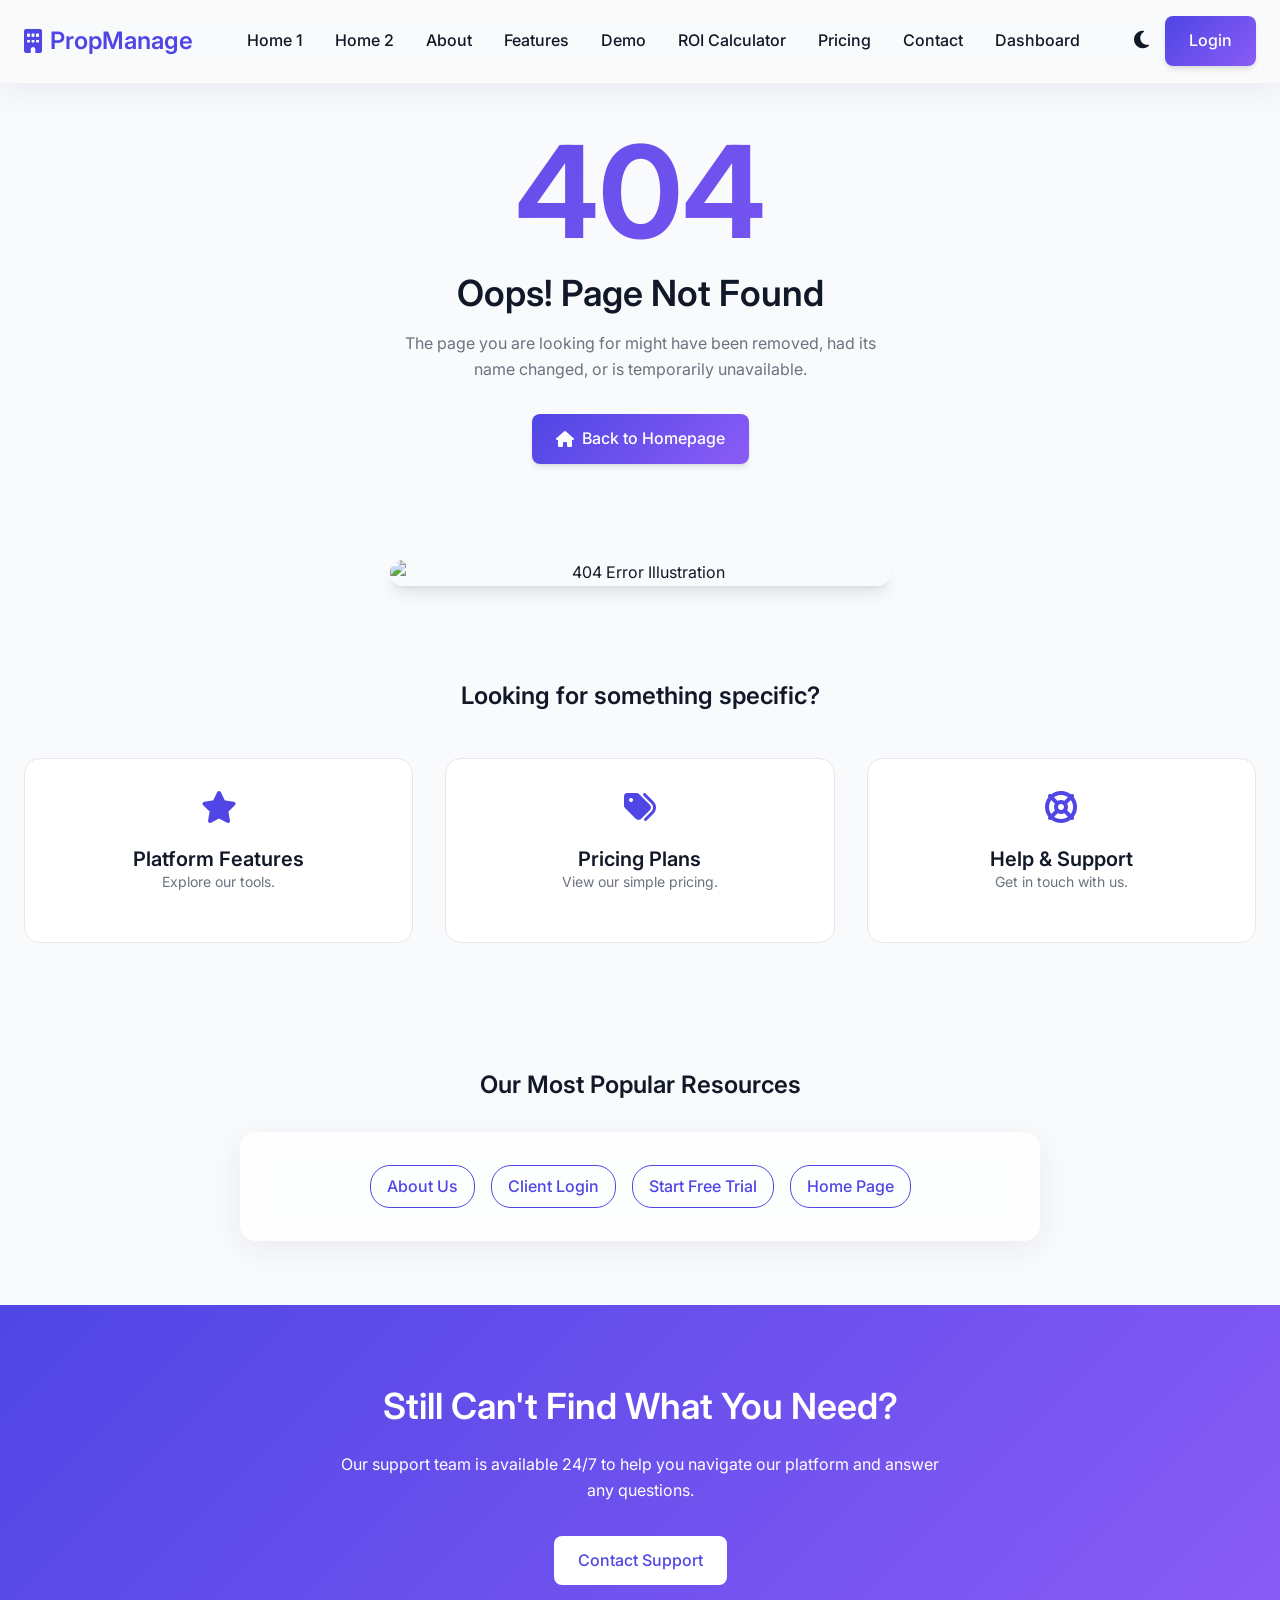
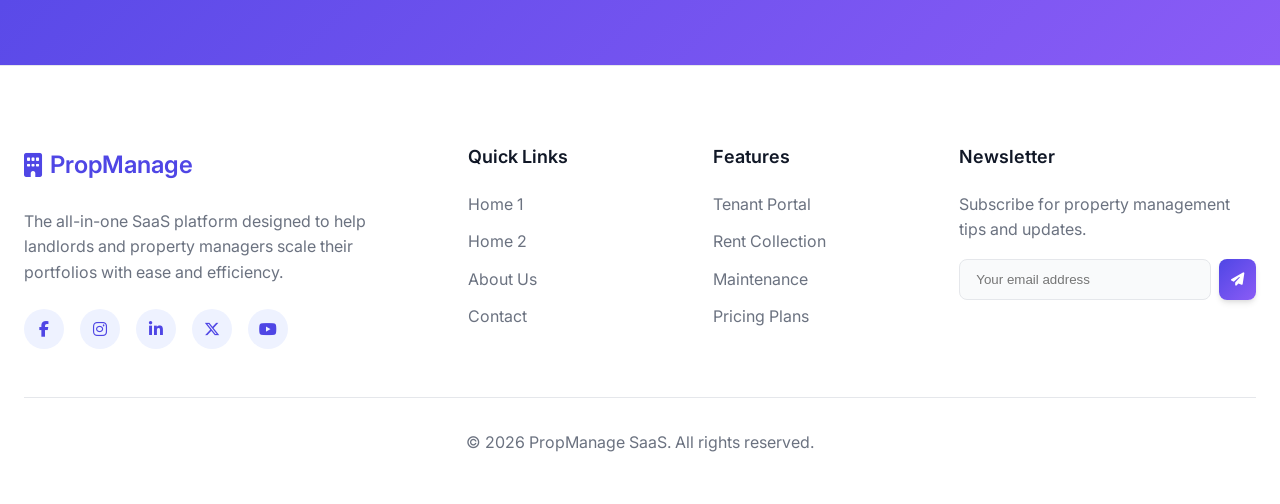
==== 404-error.html @ 9c6d3734 "Initial commit" ====
<!DOCTYPE html>
<html lang="en" dir="ltr">
<head>
    <meta charset="UTF-8">
    <meta name="viewport" content="width=device-width, initial-scale=1.0">
    <title>404 Page Not Found - PropManage SaaS</title>
    
    <link rel="stylesheet" href="https://cdnjs.cloudflare.com/ajax/libs/font-awesome/6.4.0/css/all.min.css">
    <link href="https://unpkg.com/aos@2.3.1/dist/aos.css" rel="stylesheet">
    <link rel="stylesheet" href="assets/css/style.css">
    <link rel="stylesheet" href="assets/css/dark-mode.css">
    <link rel="stylesheet" href="assets/css/rtl.css">

    <style>
        .error-hero {
            padding: 8rem 0 4rem;
            text-align: center;
        }
        .error-code {
            font-size: 8rem;
            font-weight: 700;
            color: var(--primary);
            line-height: 1;
            margin-bottom: 1rem;
            background: linear-gradient(135deg, var(--primary) 0%, var(--accent) 100%);
            -webkit-background-clip: text;
            -webkit-text-fill-color: transparent;
        }
        
        .error-illustration {
            text-align: center;
            padding: 2rem 0;
        }
        .error-illustration img {
            max-width: 500px;
            margin: 0 auto;
            border-radius: var(--radius-lg);
            box-shadow: var(--shadow-lg);
        }
        
        .quick-links-section, .popular-pages-section {
            padding: 4rem 0;
        }
        
        .link-card {
            background: var(--bg-card);
            border: 1px solid var(--border-color);
            border-radius: var(--radius-lg);
            padding: 2rem;
            text-align: center;
            transition: var(--transition);
        }
        .link-card:hover {
            transform: translateY(-5px);
            border-color: var(--primary);
            box-shadow: var(--shadow-md);
        }
        
        .cta-section {
            padding: 5rem 0;
            background: linear-gradient(135deg, var(--primary) 0%, var(--accent) 100%);
            color: white;
            text-align: center;
        }
        .cta-section h2, .cta-section p { color: white; }
    </style>
</head>
<body>

    <!-- Navbar -->
    <nav class="navbar glass-panel" style="border-radius: 0; border-top: none; border-left: none; border-right: none;">
        <div class="container d-flex justify-between align-center">
            <a href="index.html" class="logo"><i class="fas fa-building"></i> PropManage</a>
            <button class="mobile-menu-btn"><i class="fas fa-bars"></i></button>
                        <ul class="nav-links">
                <li><a href="index.html">Home 1</a></li>
                <li><a href="home-2.html">Home 2</a></li>
                <li><a href="about.html">About</a></li>
                <li><a href="features.html">Features</a></li>
                <li><a href="demo.html">Demo</a></li>
                <li><a href="roi-calculator.html">ROI Calculator</a></li>
                <li><a href="pricing.html">Pricing</a></li>
                <li><a href="contact.html">Contact</a></li>
                <li><a href="dashboard.html">Dashboard</a></li>
            </ul>
            <div class="nav-actions">
                <button id="theme-toggle" class="theme-toggle" aria-label="Toggle Dark Mode"><i class="fas fa-moon"></i></button>
                <a href="login.html" class="btn btn-primary">Login</a>
            </div>
        </div>
    </nav>

    <!-- SECTION 1: Hero -->
    <header class="error-hero">
        <div class="container" data-aos="zoom-in">
            <div class="error-code">404</div>
            <h2>Oops! Page Not Found</h2>
            <p style="max-width: 500px; margin: 1rem auto 2rem;">The page you are looking for might have been removed, had its name changed, or is temporarily unavailable.</p>
            <a href="index.html" class="btn btn-primary"><i class="fas fa-home"></i> Back to Homepage</a>
        </div>
    </header>

    <!-- SECTION 2: Error Illustration -->
    <section class="error-illustration">
        <div class="container" data-aos="fade-up">
            <img src="https://images.unsplash.com/photo-1584824486509-112e4181ff6b?auto=format&fit=crop&w=800&q=80" alt="404 Error Illustration">
        </div>
    </section>

    <!-- SECTION 3: Quick Links -->
    <section class="quick-links-section bg-main">
        <div class="container">
            <div class="text-center mb-5" data-aos="fade-up">
                <h3>Looking for something specific?</h3>
            </div>
            
            <div class="grid-3">
                <a href="features.html" class="link-card" data-aos="fade-up" data-aos-delay="100">
                    <i class="fas fa-star fa-2x mb-3" style="color: var(--primary);"></i>
                    <h4>Platform Features</h4>
                    <p class="text-muted" style="font-size: 0.875rem;">Explore our tools.</p>
                </a>
                <a href="pricing.html" class="link-card" data-aos="fade-up" data-aos-delay="200">
                    <i class="fas fa-tags fa-2x mb-3" style="color: var(--primary);"></i>
                    <h4>Pricing Plans</h4>
                    <p class="text-muted" style="font-size: 0.875rem;">View our simple pricing.</p>
                </a>
                <a href="contact.html" class="link-card" data-aos="fade-up" data-aos-delay="300">
                    <i class="fas fa-life-ring fa-2x mb-3" style="color: var(--primary);"></i>
                    <h4>Help & Support</h4>
                    <p class="text-muted" style="font-size: 0.875rem;">Get in touch with us.</p>
                </a>
            </div>
        </div>
    </section>

    <!-- SECTION 4: Popular Pages -->
    <section class="popular-pages-section">
        <div class="container">
            <div class="text-center mb-4" data-aos="fade-up">
                <h3>Our Most Popular Resources</h3>
            </div>
            
            <div class="glass-panel" style="padding: 2rem; max-width: 800px; margin: 0 auto;" data-aos="zoom-in">
                <ul style="list-style: none; padding: 0; display: flex; flex-wrap: wrap; justify-content: center; gap: 1rem;">
                    <li><a href="about.html" class="btn btn-outline" style="border-radius: 20px; padding: 0.5rem 1rem;">About Us</a></li>
                    <li><a href="login.html" class="btn btn-outline" style="border-radius: 20px; padding: 0.5rem 1rem;">Client Login</a></li>
                    <li><a href="register.html" class="btn btn-outline" style="border-radius: 20px; padding: 0.5rem 1rem;">Start Free Trial</a></li>
                    <li><a href="index.html" class="btn btn-outline" style="border-radius: 20px; padding: 0.5rem 1rem;">Home Page</a></li>
                </ul>
            </div>
        </div>
    </section>

    <!-- SECTION 5: CTA Section -->
    <section class="cta-section">
        <div class="container" data-aos="fade-up">
            <h2 class="mb-3">Still Can't Find What You Need?</h2>
            <p class="mb-4" style="max-width: 600px; margin-left: auto; margin-right: auto;">Our support team is available 24/7 to help you navigate our platform and answer any questions.</p>
            <a href="contact.html" class="btn" style="background: white; color: var(--primary);">Contact Support</a>
        </div>
    </section>

    <!-- Footer -->
    <footer class="footer">
        <div class="container">
            <div class="footer-grid">
                <div class="footer-col">
                    <a href="index.html" class="logo mb-3"><i class="fas fa-building"></i> PropManage</a>
                    <p>The all-in-one SaaS platform designed to help landlords and property managers scale their portfolios with ease and efficiency.</p>
                    <div class="social-icons">
                        <a href="#"><i class="fab fa-facebook-f"></i></a>
                        <a href="#"><i class="fab fa-instagram"></i></a>
                        <a href="#"><i class="fab fa-linkedin-in"></i></a>
                        <a href="#"><i class="fab fa-x-twitter"></i></a>
                        <a href="#"><i class="fab fa-youtube"></i></a>
                    </div>
                </div>
                <div class="footer-col">
                    <h4>Quick Links</h4>
                    <ul class="footer-links">
                        <li><a href="index.html">Home 1</a></li>
                        <li><a href="home-2.html">Home 2</a></li>
                        <li><a href="about.html">About Us</a></li>
                        <li><a href="contact.html">Contact</a></li>
                    </ul>
                </div>
                <div class="footer-col">
                    <h4>Features</h4>
                    <ul class="footer-links">
                        <li><a href="features.html">Tenant Portal</a></li>
                        <li><a href="features.html">Rent Collection</a></li>
                        <li><a href="features.html">Maintenance</a></li>
                        <li><a href="pricing.html">Pricing Plans</a></li>
                    </ul>
                </div>
                <div class="footer-col">
                    <h4>Newsletter</h4>
                    <p>Subscribe for property management tips and updates.</p>
                    <form class="newsletter-form">
                        <input type="email" placeholder="Your email address" required>
                        <button type="submit" class="btn btn-primary" style="padding: 0.75rem;"><i class="fas fa-paper-plane"></i></button>
                    </form>
                </div>
            </div>
            <div class="footer-bottom">
                <p>&copy; 2026 PropManage SaaS. All rights reserved.</p>
            </div>
        </div>
    </footer>

    <script src="https://unpkg.com/aos@2.3.1/dist/aos.js"></script>
    <script src="assets/js/main.js"></script>
</body>
</html>
---- assets/css/style.css ----
@import url('https://fonts.googleapis.com/css2?family=Inter:wght@400;500;600&display=swap');

:root {
    /* Primary Colors - Premium SaaS Look */
    --primary: #4F46E5;
    --primary-hover: #4338CA;
    --primary-light: #EEF2FF;
    --secondary: #10B981;
    --accent: #8B5CF6;
    
    /* Neutral Colors */
    --text-dark: #111827;
    --text-muted: #6B7280;
    --bg-main: #F9FAFB;
    --bg-card: #FFFFFF;
    --border-color: #E5E7EB;
    
    /* Feedback Colors */
    --success: #10B981;
    --warning: #F59E0B;
    --danger: #EF4444;
    
    /* Typography */
    --font-family: 'Inter', sans-serif;
    
    /* Shadows - Neumorphism & Modern */
    --shadow-sm: 0 1px 2px 0 rgba(0, 0, 0, 0.05);
    --shadow-md: 0 4px 6px -1px rgba(0, 0, 0, 0.1), 0 2px 4px -1px rgba(0, 0, 0, 0.06);
    --shadow-lg: 0 10px 15px -3px rgba(0, 0, 0, 0.1), 0 4px 6px -2px rgba(0, 0, 0, 0.05);
    --shadow-xl: 0 20px 25px -5px rgba(0, 0, 0, 0.1), 0 10px 10px -5px rgba(0, 0, 0, 0.04);
    --shadow-glass: 0 8px 32px 0 rgba(31, 38, 135, 0.07);
    --shadow-floating: 0 25px 50px -12px rgba(0, 0, 0, 0.15);
    
    /* Glassmorphism */
    --glass-bg: rgba(255, 255, 255, 0.7);
    --glass-border: rgba(255, 255, 255, 0.18);
    --glass-backdrop: blur(12px);
    
    /* Border Radius */
    --radius-sm: 0.375rem;
    --radius-md: 0.5rem;
    --radius-lg: 1rem;
    --radius-xl: 1.5rem;
    
    /* Transitions */
    --transition: all 0.3s cubic-bezier(0.4, 0, 0.2, 1);
}

* {
    margin: 0;
    padding: 0;
    box-sizing: border-box;
}

body {
    font-family: var(--font-family);
    background-color: var(--bg-main);
    color: var(--text-dark);
    line-height: 1.6;
    overflow-x: hidden;
    font-weight: 400;
}

/* Typography Rules */
h1, h2, h3, h4, h5, h6 {
    font-weight: 600;
    color: var(--text-dark);
    line-height: 1.2;
}

h1 { font-size: 3rem; }
h2 { font-size: 2.25rem; }
h3 { font-size: 1.5rem; }
h4 { font-size: 1.25rem; }

p {
    font-weight: 400;
    color: var(--text-muted);
    margin-bottom: 1rem;
}

.subheading {
    font-weight: 500;
    color: var(--primary);
    text-transform: uppercase;
    letter-spacing: 1px;
    font-size: 0.875rem;
    margin-bottom: 0.5rem;
    display: inline-block;
}

a {
    text-decoration: none;
    color: var(--primary);
    transition: var(--transition);
}

img {
    max-width: 100%;
    height: auto;
    display: block;
}

/* Container */
.container {
    width: 100%;
    max-width: 1280px;
    margin: 0 auto;
    padding: 0 1.5rem;
}

/* Utilities */
.text-center { text-align: center; }
.mb-1 { margin-bottom: 0.5rem; }
.mb-2 { margin-bottom: 1rem; }
.mb-3 { margin-bottom: 1.5rem; }
.mb-4 { margin-bottom: 2rem; }
.mb-5 { margin-bottom: 3rem; }
.mt-5 { margin-top: 3rem; }
.py-section { padding: 5rem 0; }
.d-flex { display: flex; }
.align-center { align-items: center; }
.justify-between { justify-content: space-between; }
.justify-center { justify-content: center; }

/* Grid Layouts */
.grid-2 { display: grid; grid-template-columns: repeat(2, 1fr); gap: 2rem; }
.grid-3 { display: grid; grid-template-columns: repeat(3, 1fr); gap: 2rem; }
.grid-4 { display: grid; grid-template-columns: repeat(4, 1fr); gap: 2rem; }

/* Responsive Grids */
@media (max-width: 1024px) {
    .grid-4 { grid-template-columns: repeat(2, 1fr); }
    .grid-3 { grid-template-columns: repeat(2, 1fr); }
}

@media (max-width: 768px) {
    .grid-2, .grid-3, .grid-4 { grid-template-columns: 1fr; }
    h1 { font-size: 2.25rem; }
    h2 { font-size: 1.875rem; }
    .py-section { padding: 3rem 0; }
}

/* Buttons */
.btn {
    display: inline-flex;
    align-items: center;
    justify-content: center;
    padding: 0.75rem 1.5rem;
    font-weight: 500;
    border-radius: var(--radius-md);
    cursor: pointer;
    transition: var(--transition);
    border: none;
    outline: none;
    gap: 0.5rem;
}

.btn-primary {
    background: linear-gradient(135deg, var(--primary), var(--accent));
    color: white;
    box-shadow: var(--shadow-md);
}

.btn-primary:hover {
    transform: translateY(-2px);
    box-shadow: var(--shadow-lg);
    color: white;
}

.btn-outline {
    background: transparent;
    color: var(--primary);
    border: 1px solid var(--primary);
}

.btn-outline:hover {
    background: var(--primary);
    color: white;
}

/* Glassmorphism Classes */
.glass-panel {
    background: var(--glass-bg);
    backdrop-filter: var(--glass-backdrop);
    -webkit-backdrop-filter: var(--glass-backdrop);
    border: 1px solid var(--glass-border);
    border-radius: var(--radius-lg);
    box-shadow: var(--shadow-glass);
}

/* 3D Hover Cards */
.card-3d {
    background: var(--bg-card);
    border-radius: var(--radius-lg);
    padding: 2rem;
    box-shadow: var(--shadow-md);
    transition: transform 0.4s cubic-bezier(0.175, 0.885, 0.32, 1.275), box-shadow 0.4s;
    height: 100%;
    display: flex;
    flex-direction: column;
}

.card-3d:hover {
    transform: translateY(-10px) rotateX(2deg) rotateY(-2deg);
    box-shadow: var(--shadow-floating);
}

.card-icon {
    width: 60px;
    height: 60px;
    background: var(--primary-light);
    color: var(--primary);
    border-radius: var(--radius-md);
    display: flex;
    align-items: center;
    justify-content: center;
    font-size: 1.75rem;
    margin-bottom: 1.5rem;
    transition: var(--transition);
}

.card-3d:hover .card-icon {
    transform: scale(1.1) rotate(5deg);
    background: var(--primary);
    color: white;
}

/* Animations */
@keyframes float {
    0% { transform: translateY(0px); }
    50% { transform: translateY(-15px); }
    100% { transform: translateY(0px); }
}

.floating {
    animation: float 6s ease-in-out infinite;
}

/* Navbar */
.navbar {
    position: fixed;
    top: 0;
    left: 0;
    width: 100%;
    z-index: 1000;
    transition: var(--transition);
    padding: 1rem 0;
    background: transparent;
}

.navbar.scrolled {
    background: var(--glass-bg);
    backdrop-filter: var(--glass-backdrop);
    -webkit-backdrop-filter: var(--glass-backdrop);
    border-bottom: 1px solid var(--glass-border);
    box-shadow: var(--shadow-sm);
    padding: 0.75rem 0;
}

.navbar .container {
    display: flex;
    justify-content: space-between;
    align-items: center;
}

.logo {
    font-size: 1.5rem;
    font-weight: 600;
    color: var(--primary);
    display: flex;
    align-items: center;
    gap: 0.5rem;
}

.nav-links {
    display: flex;
    list-style: none;
    gap: 2rem;
    align-items: center;
}

.nav-links a {
    color: var(--text-dark);
    font-weight: 500;
    position: relative;
}

.nav-links a::after {
    content: '';
    position: absolute;
    bottom: -4px;
    left: 0;
    width: 0;
    height: 2px;
    background: var(--primary);
    transition: var(--transition);
}

.nav-links a:hover::after,
.nav-links a.active::after {
    width: 100%;
}

.nav-actions {
    display: flex;
    align-items: center;
    gap: 1rem;
}

.theme-toggle {
    background: none;
    border: none;
    color: var(--text-dark);
    font-size: 1.25rem;
    cursor: pointer;
    transition: var(--transition);
}

.theme-toggle:hover {
    color: var(--primary);
}

.mobile-menu-btn {
    display: none;
    background: none;
    border: none;
    font-size: 1.5rem;
    color: var(--text-dark);
    cursor: pointer;
}

@media (max-width: 992px) {
    .nav-links {
        position: fixed;
        top: 70px;
        left: -100%;
        width: 100%;
        height: calc(100vh - 70px);
        background: var(--bg-card);
        flex-direction: column;
        justify-content: center;
        transition: var(--transition);
        gap: 2rem;
    }
    
    .nav-links.active {
        left: 0;
    }
    
    .mobile-menu-btn {
        display: block;
    }
}

/* Footer */
.footer {
    background: var(--bg-card);
    padding: 5rem 0 2rem;
    border-top: 1px solid var(--border-color);
}

.footer-grid {
    display: grid;
    grid-template-columns: 2fr 1fr 1fr 1.5fr;
    gap: 3rem;
    margin-bottom: 3rem;
}

.footer-col h4 {
    margin-bottom: 1.5rem;
    font-size: 1.125rem;
}

.footer-links {
    list-style: none;
}

.footer-links li {
    margin-bottom: 0.75rem;
}

.footer-links a {
    color: var(--text-muted);
    transition: var(--transition);
}

.footer-links a:hover {
    color: var(--primary);
    padding-left: 5px;
}

.social-icons {
    display: flex;
    gap: 1rem;
    margin-top: 1.5rem;
}

.social-icons a {
    width: 40px;
    height: 40px;
    border-radius: 50%;
    background: var(--primary-light);
    color: var(--primary);
    display: flex;
    align-items: center;
    justify-content: center;
    transition: var(--transition);
}

.social-icons a:hover {
    background: var(--primary);
    color: white;
    transform: translateY(-3px);
}

.newsletter-form {
    display: flex;
    gap: 0.5rem;
    margin-top: 1rem;
}

.newsletter-form input {
    flex: 1;
    padding: 0.75rem 1rem;
    border: 1px solid var(--border-color);
    border-radius: var(--radius-md);
    outline: none;
    background: var(--bg-main);
    color: var(--text-dark);
}

.newsletter-form input:focus {
    border-color: var(--primary);
}

.footer-bottom {
    text-align: center;
    padding-top: 2rem;
    border-top: 1px solid var(--border-color);
    color: var(--text-muted);
}

@media (max-width: 768px) {
    .footer-grid {
        grid-template-columns: 1fr;
        gap: 2rem;
    }
}

/* Forms */
.form-group {
    margin-bottom: 1.5rem;
}

.form-label {
    display: block;
    margin-bottom: 0.5rem;
    font-weight: 500;
    color: var(--text-dark);
}

.form-control {
    width: 100%;
    padding: 0.75rem 1rem;
    border: 1px solid var(--border-color);
    border-radius: var(--radius-md);
    background: var(--bg-card);
    color: var(--text-dark);
    font-family: var(--font-family);
    transition: var(--transition);
    outline: none;
}

.form-control:focus {
    border-color: var(--primary);
    box-shadow: 0 0 0 3px rgba(79, 70, 229, 0.1);
}

/* Background Gradients */
.bg-gradient-primary {
    background: linear-gradient(135deg, var(--primary) 0%, var(--accent) 100%);
    color: white;
}

.bg-gradient-primary h1, .bg-gradient-primary h2, .bg-gradient-primary p {
    color: white;
}

.bg-pattern {
    position: relative;
}

.bg-pattern::before {
    content: '';
    position: absolute;
    top: 0; left: 0; right: 0; bottom: 0;
    background-image: radial-gradient(var(--border-color) 1px, transparent 1px);
    background-size: 20px 20px;
    opacity: 0.5;
    z-index: -1;
}

/* SVG Shapes */
.shape-divider {
    position: absolute;
    bottom: 0;
    left: 0;
    width: 100%;
    overflow: hidden;
    line-height: 0;
}

.shape-divider svg {
    position: relative;
    display: block;
    width: calc(100% + 1.3px);
    height: 150px;
}

.shape-divider .shape-fill {
    fill: var(--bg-main);
}
---- assets/css/dark-mode.css ----
[data-theme="dark"] {
    /* Background Colors for Dark Mode */
    --bg-main: #0F172A;
    --bg-card: #1E293B;
    --border-color: #334155;
    
    /* Text Colors for Dark Mode */
    --text-dark: #F8FAFC;
    --text-muted: #94A3B8;
    
    /* Glassmorphism adjustments for Dark Mode */
    --glass-bg: rgba(30, 41, 59, 0.7);
    --glass-border: rgba(255, 255, 255, 0.05);
    --shadow-glass: 0 8px 32px 0 rgba(0, 0, 0, 0.3);
    
    /* Form Elements */
    --form-bg: #1E293B;
    --form-border: #334155;
}

[data-theme="dark"] .bg-pattern::before {
    background-image: radial-gradient(rgba(255, 255, 255, 0.1) 1px, transparent 1px);
}

[data-theme="dark"] .shape-divider .shape-fill {
    fill: var(--bg-main);
}

/* Specific component overrides for dark mode if needed */
[data-theme="dark"] .card-icon {
    background: rgba(79, 70, 229, 0.15);
}

[data-theme="dark"] .card-3d {
    box-shadow: 0 4px 6px -1px rgba(0, 0, 0, 0.3);
}

[data-theme="dark"] .card-3d:hover {
    box-shadow: 0 25px 50px -12px rgba(0, 0, 0, 0.5);
}
---- assets/css/rtl.css ----
[dir="rtl"] {
    text-align: right;
}

[dir="rtl"] .logo {
    margin-right: 0;
    margin-left: auto;
}

[dir="rtl"] .nav-links {
    margin-right: auto;
    margin-left: 0;
}

[dir="rtl"] .nav-links a::after {
    left: auto;
    right: 0;
}

[dir="rtl"] .btn {
    flex-direction: row-reverse;
}

[dir="rtl"] .btn i {
    margin-left: 0.5rem;
    margin-right: 0;
}

[dir="rtl"] .footer-links a:hover {
    padding-left: 0;
    padding-right: 5px;
}

[dir="rtl"] .ml-auto {
    margin-left: 0 !important;
    margin-right: auto !important;
}

[dir="rtl"] .mr-auto {
    margin-right: 0 !important;
    margin-left: auto !important;
}

[dir="rtl"] .pl-3 {
    padding-left: 0;
    padding-right: 1rem;
}

[dir="rtl"] .pr-3 {
    padding-right: 0;
    padding-left: 1rem;
}

/* Adjustments for icons and chevrons */
[dir="rtl"] .fa-chevron-right::before {
    content: "\f053"; /* Left chevron */
}

[dir="rtl"] .fa-chevron-left::before {
    content: "\f054"; /* Right chevron */
}

[dir="rtl"] .fa-arrow-right::before {
    content: "\f060"; /* Left arrow */
}

[dir="rtl"] .fa-arrow-left::before {
    content: "\f061"; /* Right arrow */
}
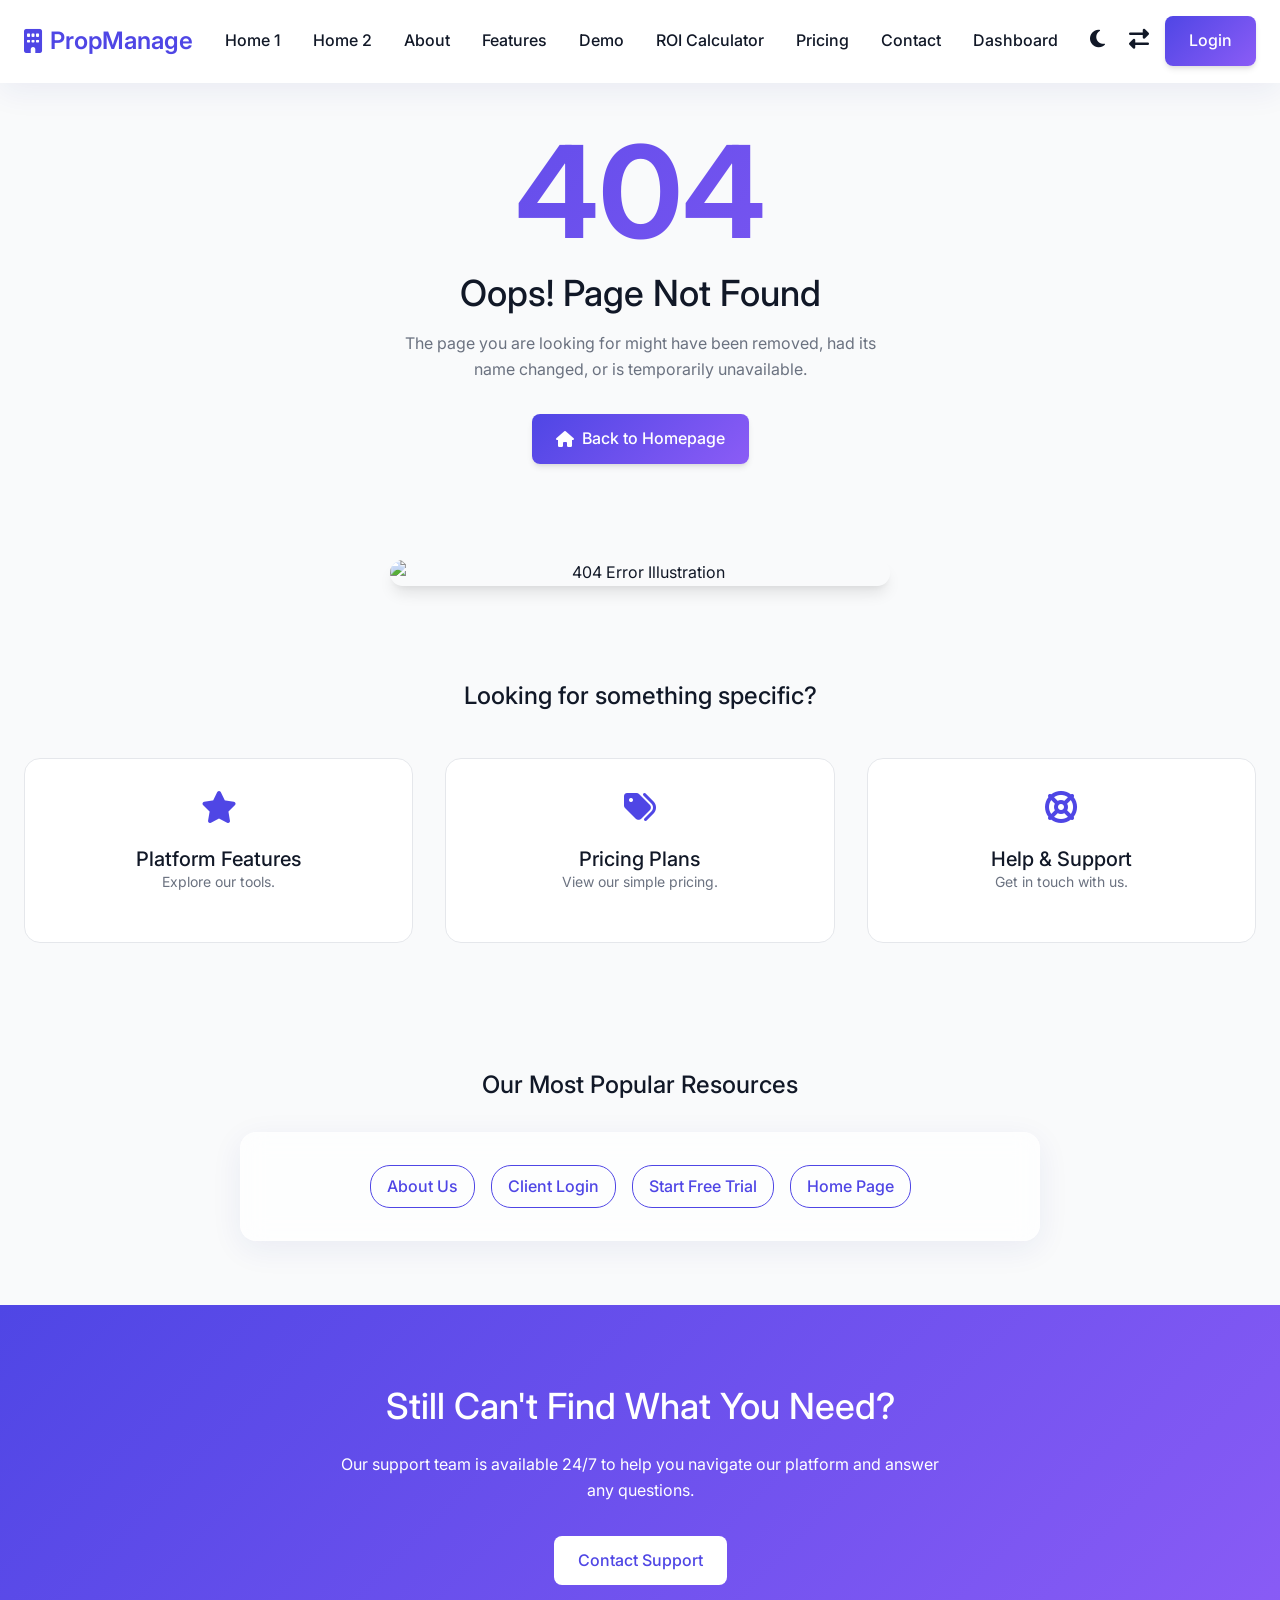
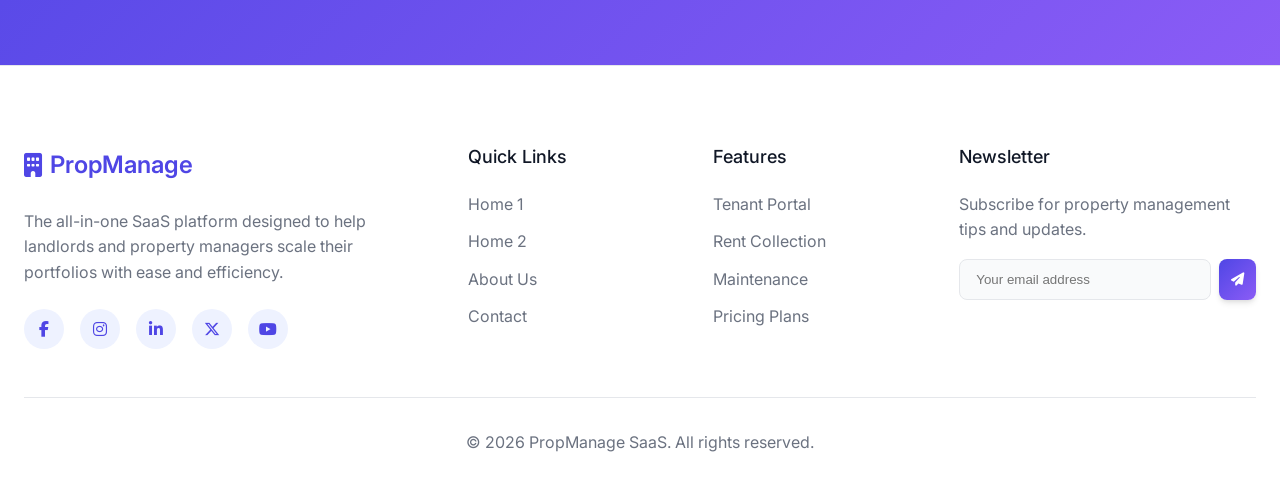
==== commit f54f6b86: "first commit" ====
--- a/404-error.html
+++ b/404-error.html
@@ -5,7 +5,7 @@
     <meta name="viewport" content="width=device-width, initial-scale=1.0">
     <title>404 Page Not Found - PropManage SaaS</title>
     
-    <link rel="stylesheet" href="https://cdnjs.cloudflare.com/ajax/libs/font-awesome/6.4.0/css/all.min.css">
+    <link rel="stylesheet" href="https://cdnjs.cloudflare.com/ajax/libs/font-awesome/6.5.1/css/all.min.css">
     <link href="https://unpkg.com/aos@2.3.1/dist/aos.css" rel="stylesheet">
     <link rel="stylesheet" href="assets/css/style.css">
     <link rel="stylesheet" href="assets/css/dark-mode.css">
@@ -85,6 +85,7 @@
             </ul>
             <div class="nav-actions">
                 <button id="theme-toggle" class="theme-toggle" aria-label="Toggle Dark Mode"><i class="fas fa-moon"></i></button>
+                <button id="rtl-toggle" class="theme-toggle" aria-label="Toggle RTL" style="margin-left: 10px;"><i class="fas fa-exchange-alt"></i></button>
                 <a href="login.html" class="btn btn-primary">Login</a>
             </div>
         </div>
@@ -214,3 +215,4 @@
 </body>
 </html>
 
+
--- a/assets/css/style.css
+++ b/assets/css/style.css
@@ -52,18 +52,19 @@
     box-sizing: border-box;
 }
 
-body {
+html, body {
     font-family: var(--font-family);
     background-color: var(--bg-main);
     color: var(--text-dark);
     line-height: 1.6;
     overflow-x: hidden;
+    width: 100%;
     font-weight: 400;
 }
 
 /* Typography Rules */
 h1, h2, h3, h4, h5, h6 {
-    font-weight: 600;
+    font-weight: 500;
     color: var(--text-dark);
     line-height: 1.2;
 }
@@ -135,10 +136,130 @@
 }
 
 @media (max-width: 768px) {
-    .grid-2, .grid-3, .grid-4 { grid-template-columns: 1fr; }
+    .grid-2, .grid-3 { grid-template-columns: 1fr !important; }
+    .grid-4 { grid-template-columns: repeat(2, 1fr) !important; }
     h1 { font-size: 2.25rem; }
     h2 { font-size: 1.875rem; }
     .py-section { padding: 3rem 0; }
+
+    /* Stack all button groups (hero and sections) on mobile */
+    .hero .d-flex,
+    .premium-hero .d-flex,
+    .py-section .d-flex,
+    .roi-section .d-flex {
+        flex-direction: column;
+        gap: 1rem !important;
+        width: 100%;
+        align-items: center;
+    }
+    
+    .hero .d-flex .btn,
+    .premium-hero .d-flex .btn,
+    .premium-hero .d-flex .hero-video-btn,
+    .py-section .d-flex .btn,
+    .roi-section .d-flex .btn {
+        width: 100%;
+        justify-content: center;
+    }
+
+    /* Fix ROI Calculator overflow and alignment on mobile (Home 2 and Standalone Page) */
+    .roi-calculator,
+    .calculator-widget {
+        padding: 1.5rem !important;
+        margin: 0 auto;
+    }
+    
+    .result-box {
+        padding: 1.5rem !important;
+    }
+
+    /* Center alignment for all sections in mobile view */
+    .py-section, .py-section div, .py-section p, .py-section h1, .py-section h2, .py-section h3, .py-section h4, .py-section h5, .py-section h6, .py-section span {
+        text-align: center !important;
+    }
+
+    /* One-by-one (stacked) alignment for headings/lists with icons */
+    .py-section h3, .py-section h4, .py-section li {
+        display: flex !important;
+        flex-direction: column !important;
+        align-items: center !important;
+        justify-content: center !important;
+        gap: 0.5rem !important;
+    }
+
+    /* Fix inline padding/margins that force left/right off-center alignment */
+    .py-section p[style*="padding-left"] {
+        padding-left: 0 !important;
+    }
+    
+    .py-section div[style*="padding-right"],
+    .py-section div[style*="padding-left"] {
+        padding-right: 0 !important;
+        padding-left: 0 !important;
+    }
+    
+    .py-section i[style*="margin-right"] {
+        margin-right: 0 !important;
+        margin-bottom: 0.5rem !important;
+    }
+
+    /* Give gap between hero sections and first sections (remove negative overlaps) */
+    .py-section[style*="margin-top: -"] {
+        margin-top: 2rem !important;
+    }
+
+    /* Exclude Chat Bubbles in Home-2 from Center Alignment */
+    .chat-bubble {
+        text-align: left !important;
+    }
+    .chat-bubble.sent {
+        text-align: right !important;
+    }
+
+    /* About Page: Timeline Mobile Layout */
+    .growth-timeline::before {
+        left: 50% !important;
+        margin-left: -1px !important;
+    }
+    .growth-item {
+        padding-left: 0 !important;
+        padding-top: 100px !important;
+        display: flex;
+        flex-direction: column;
+        align-items: center;
+    }
+    .growth-year {
+        left: 50% !important;
+        margin-left: -40px !important;
+        transform: none !important;
+    }
+    .growth-item:hover .growth-year {
+        transform: scale(1.05) !important;
+    }
+    .growth-content::before {
+        left: 50% !important;
+        margin-left: -10px !important;
+        top: -11px !important;
+        transform: rotate(45deg) !important;
+        border-left: 1px solid var(--border-color) !important;
+        border-top: 1px solid var(--border-color) !important;
+        border-bottom: none !important;
+    }
+
+    /* About Page: Mission/Vision Cards stacked on mobile */
+    .py-section div[style*="border-left: 4px solid"] {
+        flex-direction: column !important;
+        align-items: center !important;
+        text-align: center !important;
+    }
+
+    /* ROI Calculator: Center alignment for cards and icons on mobile */
+    .card-3d {
+        text-align: center !important;
+    }
+    .card-3d .card-icon {
+        margin: 0 auto 1rem auto !important;
+    }
 }
 
 /* Buttons */
@@ -246,7 +367,7 @@
     z-index: 1000;
     transition: var(--transition);
     padding: 1rem 0;
-    background: transparent;
+    background: #ffffff !important;
 }
 
 .navbar.scrolled {
@@ -321,6 +442,14 @@
     color: var(--primary);
 }
 
+#rtl-toggle {
+    margin-left: 1.5rem !important;
+}
+
+.top-toggles #rtl-toggle {
+    margin-left: 0 !important;
+}
+
 .mobile-menu-btn {
     display: none;
     background: none;
@@ -330,7 +459,7 @@
     cursor: pointer;
 }
 
-@media (max-width: 992px) {
+@media (max-width: 1024px) {
     .nav-links {
         position: fixed;
         top: 70px;
@@ -339,9 +468,11 @@
         height: calc(100vh - 70px);
         background: var(--bg-card);
         flex-direction: column;
-        justify-content: center;
+        justify-content: flex-start;
+        align-items: center;
+        padding-top: 3rem;
         transition: var(--transition);
-        gap: 2rem;
+        gap: 1.5rem;
     }
     
     .nav-links.active {
@@ -350,6 +481,24 @@
     
     .mobile-menu-btn {
         display: block;
+    }
+
+    .nav-actions {
+        display: none;
+    }
+
+    .nav-actions.mobile-active {
+        display: flex;
+        flex-direction: column;
+        align-items: center;
+        gap: 1.5rem;
+        margin-top: 1rem;
+    }
+
+    .nav-actions.mobile-active .theme-rtl-wrapper {
+        display: flex;
+        gap: 1rem;
+        align-items: center;
     }
 }
 
@@ -445,6 +594,25 @@
     .footer-grid {
         grid-template-columns: 1fr;
         gap: 2rem;
+        text-align: center;
+    }
+
+    .footer-col .logo {
+        justify-content: center;
+    }
+
+    .social-icons {
+        justify-content: center;
+    }
+
+    .newsletter-form {
+        flex-direction: column;
+        align-items: center;
+    }
+
+    .newsletter-form input,
+    .newsletter-form button {
+        width: 100%;
     }
 }
 
@@ -521,3 +689,9 @@
 .shape-divider .shape-fill {
     fill: var(--bg-main);
 }
+
+
+/* Scroll to Top Button */
+.scroll-to-top { position: fixed; bottom: 30px; right: 30px; width: 50px; height: 50px; background: var(--primary); color: white; border: none; border-radius: 50%; font-size: 1.5rem; cursor: pointer; box-shadow: var(--shadow-lg); opacity: 0; visibility: hidden; transform: translateY(20px); transition: all 0.3s ease; z-index: 9999; display: flex; align-items: center; justify-content: center; }
+.scroll-to-top.show { opacity: 1; visibility: visible; transform: translateY(0); }
+.scroll-to-top:hover { background: var(--primary-hover); transform: translateY(-5px); }
--- a/assets/css/dark-mode.css
+++ b/assets/css/dark-mode.css
@@ -38,3 +38,7 @@
 [data-theme="dark"] .card-3d:hover {
     box-shadow: 0 25px 50px -12px rgba(0, 0, 0, 0.5);
 }
+
+[data-theme="dark"] .navbar {
+    background: #000000 !important;
+}
--- a/assets/css/rtl.css
+++ b/assets/css/rtl.css
@@ -9,7 +9,11 @@
 
 [dir="rtl"] .nav-links {
     margin-right: auto;
-    margin-left: 0;
+    margin-left: 2rem; /* Add gap between nav-links and nav-actions */
+}
+
+[dir="rtl"] .nav-actions {
+    margin-right: 1rem;
 }
 
 [dir="rtl"] .nav-links a::after {
@@ -67,3 +71,13 @@
 [dir="rtl"] .fa-arrow-left::before {
     content: "\f061"; /* Right arrow */
 }
+
+/* Fix gap for theme/rtl toggle in RTL mode */
+[dir="rtl"] #rtl-toggle {
+    margin-left: 0 !important;
+    margin-right: 1.5rem !important;
+}
+
+[dir="rtl"] .top-toggles #rtl-toggle {
+    margin-right: 0 !important;
+}
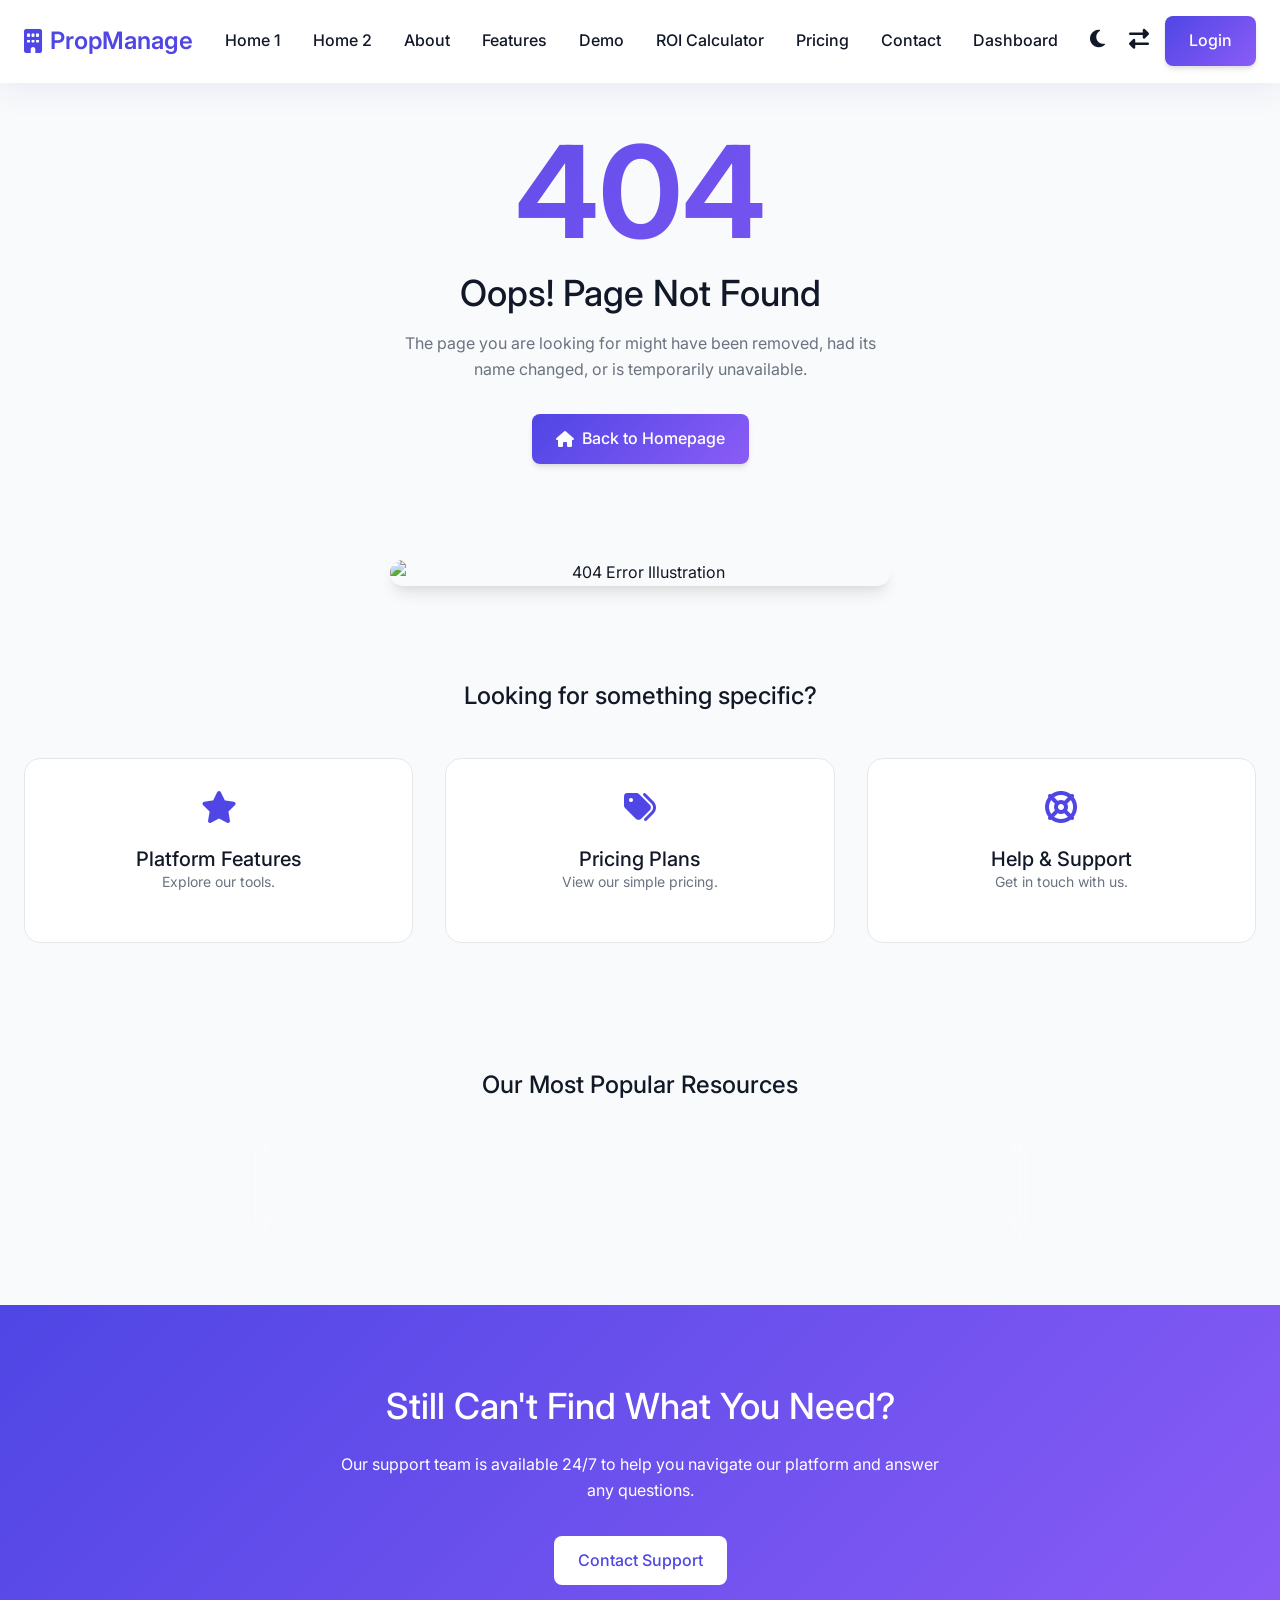
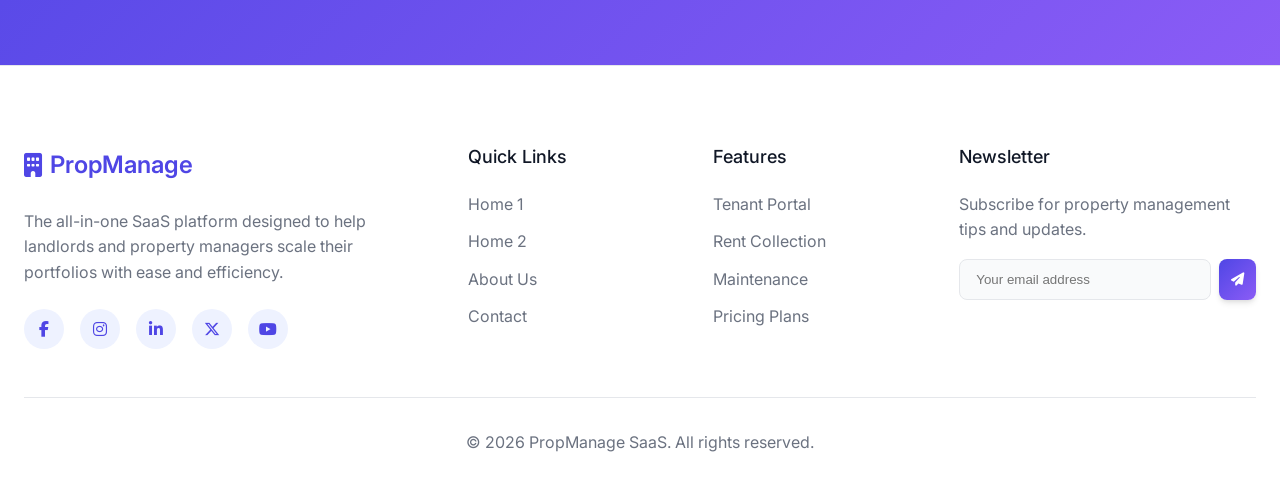
==== commit 65a1db8f: "second commit" ====
--- a/404-error.html
+++ b/404-error.html
@@ -64,6 +64,7 @@
         }
         .cta-section h2, .cta-section p { color: white; }
     </style>
+<link rel="icon" type="image/svg+xml" href="favicon.svg">
 </head>
 <body>
 
--- a/assets/css/style.css
+++ b/assets/css/style.css
@@ -695,3 +695,8 @@
 .scroll-to-top { position: fixed; bottom: 30px; right: 30px; width: 50px; height: 50px; background: var(--primary); color: white; border: none; border-radius: 50%; font-size: 1.5rem; cursor: pointer; box-shadow: var(--shadow-lg); opacity: 0; visibility: hidden; transform: translateY(20px); transition: all 0.3s ease; z-index: 9999; display: flex; align-items: center; justify-content: center; }
 .scroll-to-top.show { opacity: 1; visibility: visible; transform: translateY(0); }
 .scroll-to-top:hover { background: var(--primary-hover); transform: translateY(-5px); }
+
+
+/* Global 3D Hover Effects */
+.feature-card, .metric-card, .contact-method-card, .pricing-card, .step-item, .demo-mockup, .stat-card, .team-card, .location-card, .glass-card, .dashboard-card, .dashboard-widget { transition: all 0.4s cubic-bezier(0.175, 0.885, 0.32, 1.275); transform-style: preserve-3d; }
+.feature-card:hover, .metric-card:hover, .contact-method-card:hover, .pricing-card:hover, .step-item:hover, .demo-mockup:hover, .stat-card:hover, .team-card:hover, .location-card:hover, .glass-card:hover, .dashboard-card:hover, .dashboard-widget:hover { transform: translateY(-10px) rotateX(2deg) rotateY(-2deg); box-shadow: var(--shadow-floating); }
